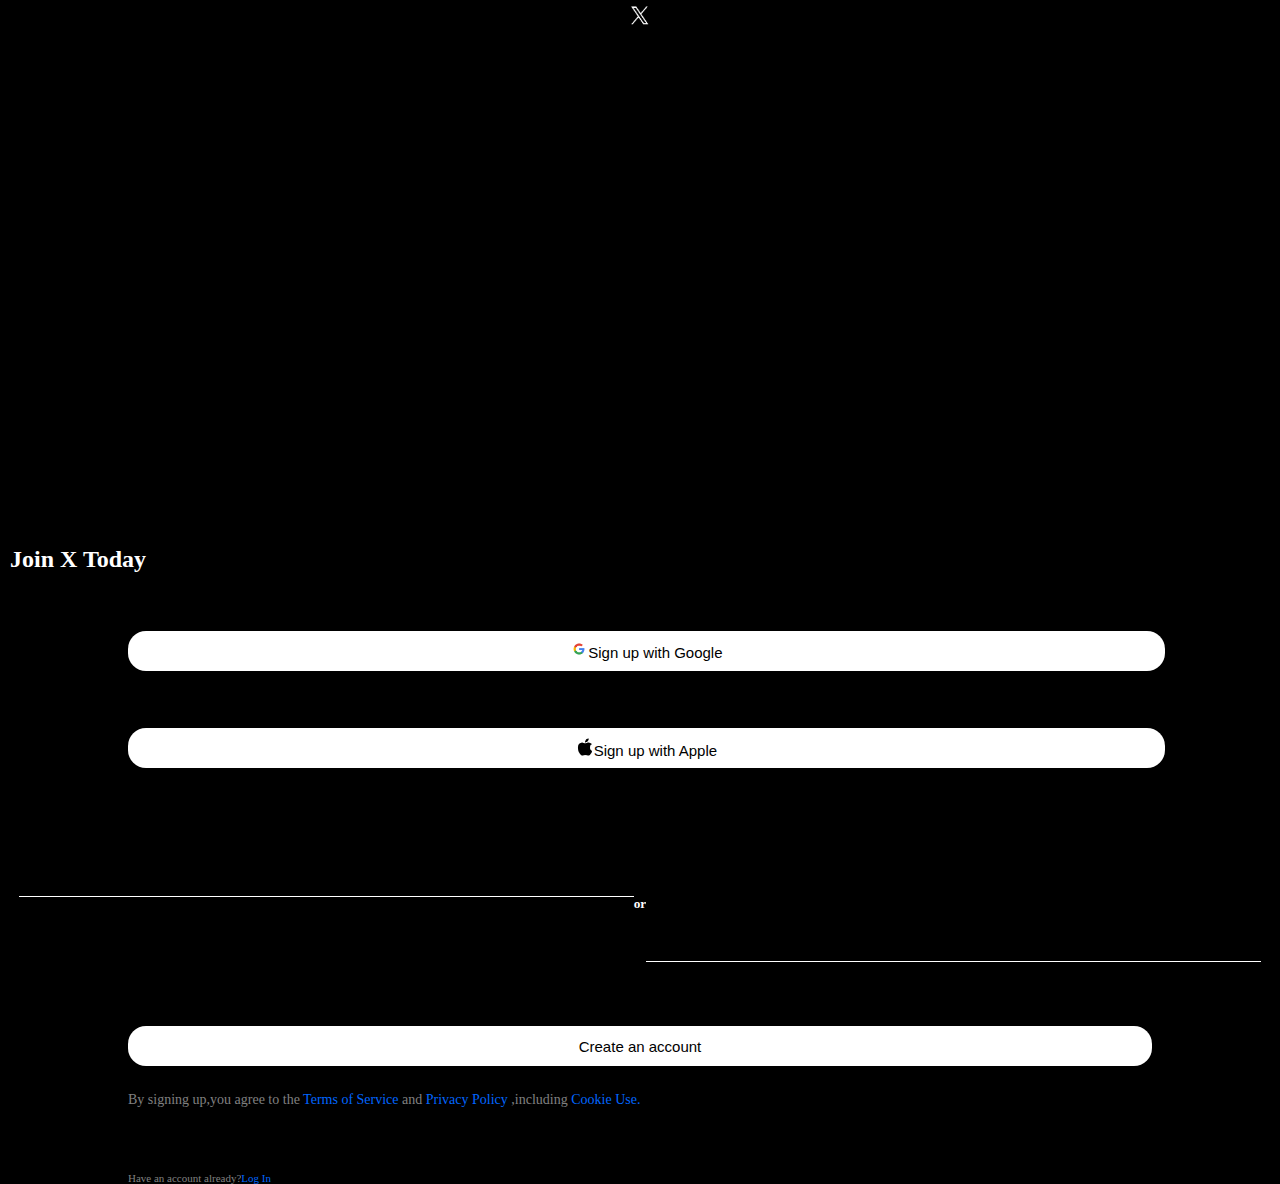
==== x - login page/signup.html @ 5ffb46be "html and css folder created" ====
<!DOCTYPE html>
<html lang="en">
<head>
    <meta charset="UTF-8">
    <title>X Signup</title>
    <link rel="stylesheet" href="signup.css">
</head>
<body>
    <form>
        <center>
        <img src="x.png" width="30px" height="30px"></img>
        </center>
        <h2>Join X Today</h2>
        
        <div class="input">
        <button><img src="google.png" width="18px" height="18px"></img>Sign up with Google</button>
        
        <button><img src="apple.png" width="18px" height="18px">Sign up with Apple</button>
        </div>
        <div class="other">
            <div class="l1"></div>
              <h5>or</h5>
            <div class="l2"></div>
        </div>
        <button class="new">Create an account</button>
        <p class="f1">
            By signing up,you agree to the <a href="#">Terms of Service</a> and <a href="#">Privacy Policy</a> ,including <a href="#">Cookie Use.</a>
        </p>
        
        <p class="footer">Have an account already?<a href="#">Log In</a></p>
    </form>
</body>
</html>
---- x - login page/signup.css ----
*{
    background-color: black;
    color: white;
    margin: 0;
    padding: 0;
   
}
h2{
    margin-top: 40%;
    margin-left: 10px;
}

button{
    margin-top: 5%;
    background-color: white;
    color: black;
    border-radius: 18px;
    padding: 30x;
    border: none;
    width: 90%;
    height: 40px;
    font-size: 15px;
    justify-content: center;
    display: block;
    
}
.input{
    display: block;
    justify-content: center;
    margin-left: 10%;
    
    
}
.l1{
    width: 48%;
    height: 5%;
    border-bottom:1px solid white;
   display: inline-block;
}
.l2{
    width: 48%;
    border-bottom:1px solid white;
    display: inline-block;
}
.other{
    
    margin-top: 10%;
    display: flex;
    flex-direction: row;
    
    justify-content: center;}
h5{
    display:inline;
    margin-bottom:50px;}
.new{
    display: block;
    justify-content: center;
    width: 80%;
    margin-left: 10%;
    
}
a{
    text-decoration: none;
    color:#0066ff;
}
.f1{
    color:gray;
    font-size: 14px;
    width: 80%;
   
    margin-top:2%;
    margin-left: 10%;
}
p{
   color:gray;
    font-size: 11px;
    font-weight: 1px;
    width: 90%;
   
    margin-top:5%;
    margin-left: 10%;
}
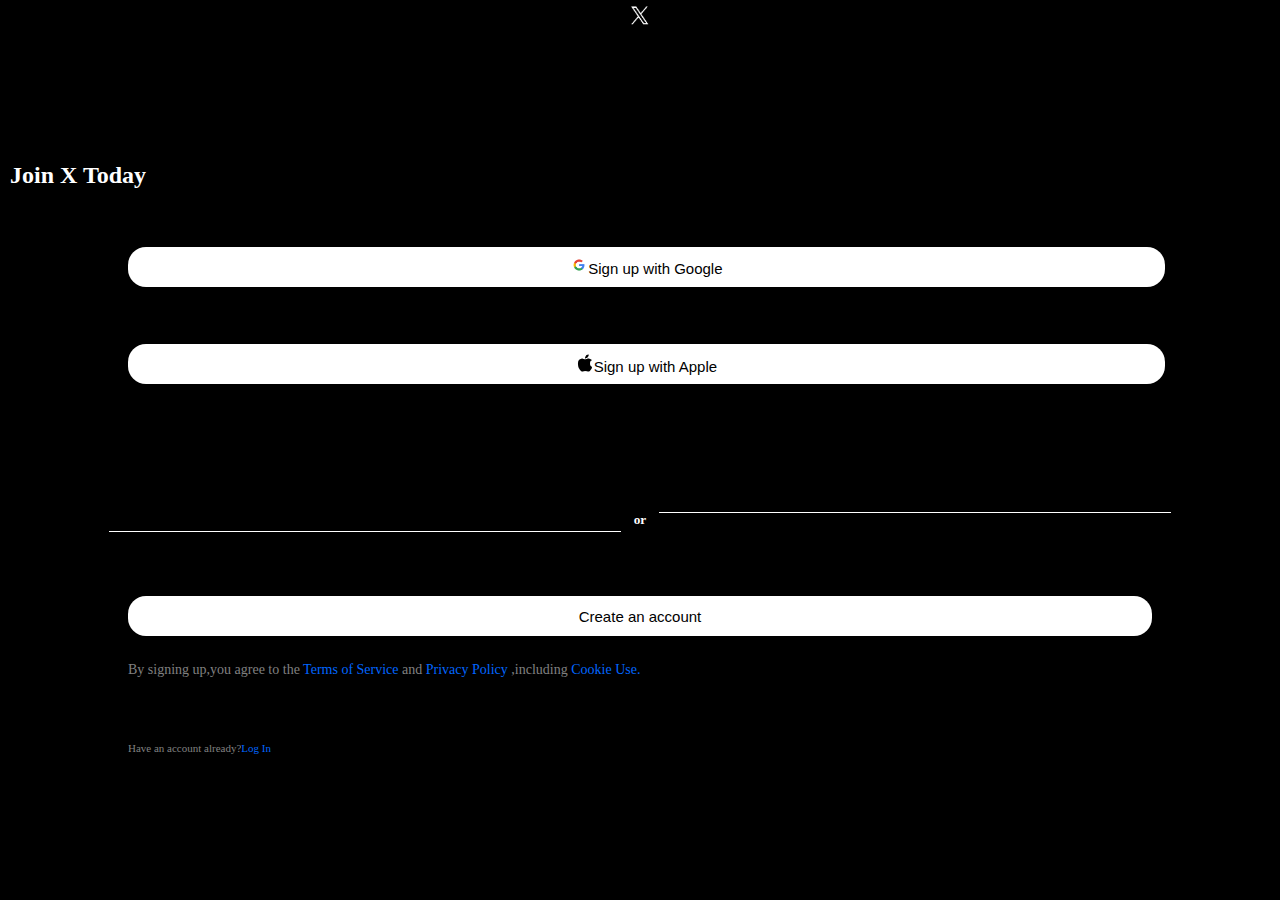
==== commit 4fd6d287: "file created" ====
--- a/x - login page/signup.html
+++ b/x - login page/signup.html
@@ -13,7 +13,7 @@
         <h2>Join X Today</h2>
         
         <div class="input">
-        <button><img src="google.png" width="18px" height="18px"></img>Sign up with Google</button>
+        <button type="button" value=""><img src="google.png" width="18px" height="18px"></img>Sign up with Google</button>
         
         <button><img src="apple.png" width="18px" height="18px">Sign up with Apple</button>
         </div>
--- a/x - login page/signup.css
+++ b/x - login page/signup.css
@@ -6,7 +6,7 @@
    
 }
 h2{
-    margin-top: 40%;
+    margin-top: 10%;
     margin-left: 10px;
 }
 
@@ -32,13 +32,15 @@
     
 }
 .l1{
-    width: 48%;
+    width: 40%;
     height: 5%;
     border-bottom:1px solid white;
    display: inline-block;
+   margin-top:1.5%;
 }
 .l2{
-    width: 48%;
+    width: 40%;
+    margin-bottom: 1.5%;
     border-bottom:1px solid white;
     display: inline-block;
 }
@@ -47,11 +49,13 @@
     margin-top: 10%;
     display: flex;
     flex-direction: row;
-    
-    justify-content: center;}
+    justify-content: center;
+}
 h5{
-    display:inline;
-    margin-bottom:50px;}
+    display:inline-block;
+    margin-left: 1%;
+    margin-right: 1%;
+}
 .new{
     display: block;
     justify-content: center;
